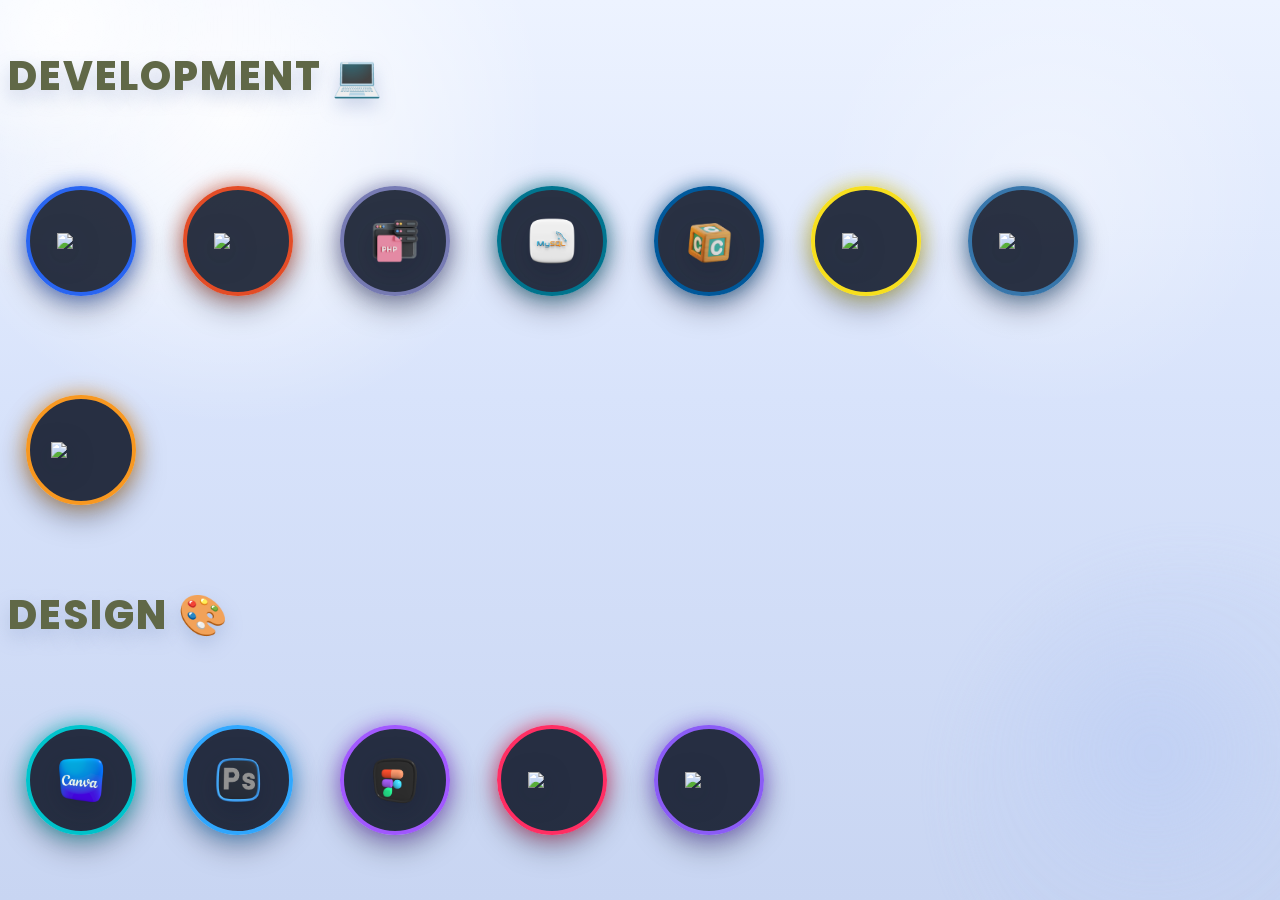
==== Glowing Product Card/index.html @ 0e00c1d3 "Initial portfolio" ====
<!DOCTYPE html>
<html lang="en">
<head>
  <meta charset="UTF-8">
  <title>Glowing Product Cards</title>
  <link rel="stylesheet" href="./style.css">
</head>
<body>
  <h1 class="page-title">Development 💻</h1>

  <!-- CSS CARD -->
  <div class="card ">
    <div class="circle" style="--clr: #2965f1">
      <img src="icon/css.png" class="logo">
    </div>
    <div class="content">
      <h2>CSS</h2>
      <div class="skill-level">
        <span>Learning</span>
        <div class="skill-bar">
          <div class="skill-fill" style="width: 100%"></div>
        </div>
        <strong>100%</strong>
      </div>
      <p>I learned styling, colors, spacing, flexbox, hover effects, and responsive design.</p>
    </div>
    <img src="icon/css.png" class="product_img">
  </div>

  <!-- HTML CARD -->
  <div class="card">
    <div class="circle" style="--clr: #e34c26">
      <img src="icon/html.png" class="logo">
    </div>
    <div class="content">
      <h2>HTML</h2>
      <div class="skill-level">
        <span>Learning</span>
        <div class="skill-bar">
          <div class="skill-fill" style="width: 99%"></div>
        </div>
        <strong>99%</strong>
      </div>
      <p>I learned page structure, headings, forms, links, images, and semantic tags.</p>
    </div>
    <img src="icon/html.png" class="product_img">
  </div>

  <!-- PHP CARD -->
  <div class="card">
    <div class="circle" style="--clr: #777bb4">
      <img src="icon/php.png" class="logo">
    </div>
    <div class="content">
      <h2>PHP</h2>
      <div class="skill-level">
        <span>Backend</span>
        <div class="skill-bar">
          <div class="skill-fill" style="width: 90%"></div>
        </div>
        <strong>90%</strong>
      </div>
      <p>I learned PHP for backend development, handling forms, databases, and dynamic websites.</p>
    </div>
    <img src="icon/php1.png" class="product_img">
  </div>

  <!-- MYSQL CARD -->
  <div class="card">
    <div class="circle" style="--clr: #00758f">
      <img src="icon/mysql.png" class="logo">
    </div>
    <div class="content">
      <h2>MySQL</h2>
      <div class="skill-level">
        <span>Database</span>
        <div class="skill-bar">
          <div class="skill-fill" style="width: 95%"></div>
        </div>
        <strong>95%</strong>
      </div>
      <p>I use MySQL for queries, CRUD operations, and backend data integration.</p>
    </div>
    <img src="icon/mysql1.png" class="product_img">
  </div>

  <!-- C & C++ CARD -->
<div class="card">
  <div class="circle" style="--clr: #00599c">
    <img src="icon/c.png" class="logo">
  </div>

  <div class="content">
    <h2>C & C++</h2>
    <div class="skill-level">
      <span>Programming</span>
      <div class="skill-bar">
        <div class="skill-fill" style="width: 70%"></div>
      </div>
      <strong>70%</strong>
    </div>
    <p>
      I learned basics of C and C++, including variables, loops, functions, and problem-solving logic.
    </p>
  </div>

  <img src="icon/c++.png" class="product_img">
</div>

  <!-- JAVASCRIPT CARD -->
  <div class="card ">
    <div class="circle" style="--clr: #f7df1e">
      <img src="icon/JavaScript.png" class="logo">
    </div>
    <div class="content">
      <h2>JavaScript</h2>
      <div class="skill-level">
        <span>Learning</span>
        <div class="skill-bar">
          <div class="skill-fill" style="width: 85%"></div>
        </div>
        <strong>85%</strong>
      </div>
      <p>I learned variables, functions, events, DOM updates, and interactive behavior.</p>
    </div>
    <img src="icon/JavaScript.png" class="product_img">
  </div>

  <!-- PYTHON CARD -->
  <div class="card">
    <div class="circle" style="--clr: #3776ab">
      <img src="icon/python.png" class="logo">
    </div>
    <div class="content">
      <h2>Python</h2>
      <div class="skill-level">
        <span>Learning</span>
        <div class="skill-bar">
          <div class="skill-fill" style="width: 75%"></div>
        </div>
        <strong>75%</strong>
      </div>
      <p>I learned basic syntax, loops, functions, logic building, and simple projects.</p>
    </div>
    <img src="icon/python.png" class="product_img">
  </div>

<div class="line-break"></div>

<!-- JAVA CARD -->
<div class="card java-card">
  <div class="circle" style="--clr: #f89820">
    <img src="icon/java.png" class="logo">
  </div>

  <div class="content">
    <h2>Java</h2>
    <div class="skill-level">
      <span>Programming</span>
      <div class="skill-bar">
        <div class="skill-fill" style="width: 65%"></div>
      </div>
      <strong>65%</strong>
    </div>
    <p>
      I learned Java basics, object-oriented programming concepts, classes, objects, and problem-solving techniques.
    </p>
  </div>

  <img src="icon/java1.png" class="product_img">
</div>


 <!-- Desing  -->
  <h1 class="page-title">Design 🎨</h1>

  <!-- CANVA CARD -->
  <div class="card">
    <div class="circle" style="--clr: #00c4cc">
      <img src="icon/canva.png" class="logo">
    </div>
    <div class="content">
      <h2>Canva</h2>
      <div class="skill-level">
        <span>Designing</span>
        <div class="skill-bar">
          <div class="skill-fill" style="width: 90%"></div>
        </div>
        <strong>90%</strong>
      </div>
      <p>I create social media posts, posters, thumbnails, and creative designs in Canva.</p>
    </div>
    <img src="icon/canva.png" class="product_img">
  </div>

  <!-- PHOTOSHOP CARD -->
  <div class="card canva-card">
    <div class="circle" style="--clr: #31a8ff">
      <img src="icon/photoshop.png" class="logo">
    </div>
    <div class="content">
      <h2>Photoshop</h2>
      <div class="skill-level">
        <span>Editing</span>
        <div class="skill-bar">
          <div class="skill-fill" style="width: 60%"></div>
        </div>
        <strong>60%</strong>
      </div>
      <p>I create photo edits, thumbnails, banners, and advanced graphic designs in Photoshop.</p>
    </div>
    <img src="icon/photoshop1.png" class="product_img">
  </div>

  <!-- FIGMA CARD -->
  <div class="card canva-card">
    <div class="circle" style="--clr: #a259ff">
      <img src="icon/figma.png" class="logo">
    </div>
    <div class="content">
      <h2>Figma</h2>
      <div class="skill-level">
        <span>UI/UX Design</span>
        <div class="skill-bar">
          <div class="skill-fill" style="width: 74%"></div>
        </div>
        <strong>74%</strong>
      </div>
      <p>I design UI/UX layouts, wireframes, and prototypes with clean design systems.</p>
    </div>
    <img src="icon/figma.png" class="product_img">
  </div>

  <!-- ADOBE EXPRESS CARD -->
  <div class="card canva-card">
    <div class="circle" style="--clr: #ff2e63">
      <img src="icon/adobe.png" class="logo">
    </div>
    <div class="content">
      <h2>Adobe Express</h2>
      <div class="skill-level">
        <span>Designing</span>
        <div class="skill-bar">
          <div class="skill-fill" style="width: 82%"></div>
        </div>
        <strong>82%</strong>
      </div>
      <p>I create social media graphics, posters, and quick design projects with Adobe Express.</p>
    </div>
    <img src="icon/adobe1.png" class="product_img">
  </div>

  <!-- AI DESIGN CARD -->
  <div class="card canva-card">
    <div class="circle" style="--clr: #8b5cf6">
      <img src="icon/ai1.png" class="logo">
    </div>
    <div class="content">
      <h2>AI Image/Design</h2>
      <div class="skill-level">
        <span>AI Creating</span>
        <div class="skill-bar">
          <div class="skill-fill" style="width: 89%"></div>
        </div>
        <strong>89%</strong>
      </div>
      <p>I use AI tools to generate images, design ideas, thumbnails, and concepts quickly.</p>
    </div>
    <img src="icon/ai.png" class="product_img">
  </div>
</body>
</html>
---- Glowing Product Card/style.css ----
@import url("https://fonts.googleapis.com/css?family=Poppins:200,300,400,500,600,700,800,900&display=swap");

* {
  margin: 0;
  padding: 0;
  box-sizing: border-box;
  font-family: "Poppins", sans-serif;
}

html {
  min-height: 100%;
  background: #cfdcf4;
}

body {
  display: flex;
  justify-content: flex-start;
  align-items: flex-start;
  flex-wrap: wrap;
  column-gap: 12px;
  row-gap: 1px;
  position: relative;
  min-height: 100vh;
  overflow-x: hidden;
  padding: 16px 10px 16px 8px;
  background:
    radial-gradient(circle at 18% 12%, rgba(255, 255, 255, 0.92), transparent 24%),
    radial-gradient(circle at 82% 20%, rgba(255, 255, 255, 0.34), transparent 18%),
    linear-gradient(180deg, #edf3ff 0%, #d8e3fb 44%, #c8d5f2 100%);
}

body::before,
body::after {
  content: "";
  position: fixed;
  pointer-events: none;
  z-index: 0;
}

body::before {
  top: -120px;
  left: -90px;
  width: 420px;
  height: 420px;
  border-radius: 50%;
  background:
    radial-gradient(circle at 35% 35%, rgba(255, 255, 255, 0.95), rgba(255, 255, 255, 0.18) 35%, rgba(255, 255, 255, 0));
  filter: blur(16px);
  opacity: 0.95;
}

body::after {
  right: -140px;
  bottom: -120px;
  width: 460px;
  height: 460px;
  border-radius: 50%;
  background:
    radial-gradient(circle at 42% 42%, rgba(189, 206, 244, 0.95), rgba(189, 206, 244, 0.28) 38%, rgba(189, 206, 244, 0));
  filter: blur(22px);
  opacity: 0.8;
}

body > * {
  position: relative;
  z-index: 1;
  pointer-events: auto;
}

body > *::selection {
  background: rgba(126, 145, 194, 0.28);
}

body::selection {
  background: rgba(126, 145, 194, 0.28);
}

.page-title {
  width: 100%;
  text-align: left;
  margin: 30px 0;
  font-size: 2.5rem;
  font-weight: 800;
  letter-spacing: 2px;
  text-transform: uppercase;
  color:#606847; text-shadow:0 0 5px #bc45d6, 0 0 10px #a0fa60;
  text-shadow: 0 8px 18px rgba(125, 145, 193, 0.35);
}

.line-break {
  flex-basis: 100%;
  height: 0;
}

.card {
  position: relative;
  width: 145px;
  height: 185px;
  display: flex;
  justify-content: center;
  align-items: center;
  border-radius: 24px;
  transition: width 0.55s ease, transform 0.55s ease, filter 0.4s ease;
}

.card:hover {
  width: 295px;
  transform: translateY(-3px);
  filter: saturate(1.08);
}

.card .circle {
  position: absolute;
  inset: 0;
  display: flex;
  justify-content: center;
  align-items: center;
}

.card .circle::before {
  content: "";
  position: absolute;
  width: 102px;
  height: 102px;
  border-radius: 50%;
  background: rgba(15, 23, 42, 0.88);
  border: 4px solid var(--clr);
  box-shadow: 0 12px 30px rgba(2, 6, 23, 0.35), 0 0 14px rgba(255, 255, 255, 0.05),
    0 0 20px color-mix(in srgb, var(--clr) 70%, transparent);
  transition: all 0.5s ease;
}

.card:hover .circle::before {
  width: 100%;
  height: 100%;
  border-radius: 24px;
  background: linear-gradient(145deg, color-mix(in srgb, var(--clr) 82%, white 18%), rgba(15, 23, 42, 0.95));
  box-shadow: 0 16px 36px rgba(2, 6, 23, 0.4), 0 0 24px color-mix(in srgb, var(--clr) 72%, transparent);
}

.card .circle .logo {
  position: relative;
  width: 48px;
  filter: drop-shadow(0 8px 14px rgba(15, 23, 42, 0.28));
  transition: transform 0.45s ease, opacity 0.35s ease, filter 0.35s ease;
}

.java-card .circle .logo {
  width: 60px;
}

.card:hover .circle .logo {
  transform: scale(0.2);
  opacity: 0;
  filter: blur(4px);
}

.card .product_img {
  position: absolute;
  top: 50%;
  left: 50%;
  height: 92px;
  transform: translate(-50%, -50%) scale(0) rotate(-20deg);
  filter: drop-shadow(0 12px 18px rgba(2, 6, 23, 0.32));
  transition: all 0.6s ease;
}

.java-card .product_img {
  height: 110px;
}

.card:hover .product_img {
  top: 60%;
  left: 78%;
  height: 135px;
  transform: translate(-50%, -50%) scale(1) rotate(6deg);
}

.java-card:hover .product_img {
  height: 160px;
}

.card .content {
  position: absolute;
  left: 14px;
  width: 58%;
  padding: 10px 0;
  opacity: 0;
  visibility: hidden;
  transform: translateX(-25px);
  transition: opacity 0.4s ease, transform 0.4s ease;
}

.card:hover .content {
  opacity: 1;
  visibility: visible;
  transform: translateX(0);
  transition-delay: 0.2s;
}

.card .content h2 {
  color: #ffffff;
  text-transform: uppercase;
  font-size: 0.95rem;
  line-height: 1;
  margin-bottom: 6px;
}

.card .content .skill-level {
  display: grid;
  grid-template-columns: 1fr;
  gap: 5px;
  margin-bottom: 7px;
  padding: 4px 7px;
  border-radius: 12px;
  background: rgba(255, 255, 255, 0.1);
}

.card .content .skill-header {
  display: flex;
  align-items: center;
  justify-content: space-between;
  gap: 8px;
}

.card .content .skill-level span,
.card .content .skill-level strong {
  color: #ffffff;
  font-size: 0.5rem;
  font-weight: 600;
  letter-spacing: 0.04em;
}

.card .content .skill-level > span,
.card .content .skill-level > strong {
  display: none;
}

.card .content .skill-level > span:first-child,
.card .content .skill-level > strong:last-child {
  display: block;
}

.card .content .skill-level strong {
  font-weight: 700;
}

.card .content .skill-bar {
  height: 5px;
  border-radius: 999px;
  overflow: hidden;
  background: rgba(255, 255, 255, 0.22);
}

.card .content .skill-fill {
  height: 100%;
  border-radius: inherit;
  background: linear-gradient(90deg, #ffffff, #dbeafe);
  box-shadow: 0 0 10px rgba(255, 255, 255, 0.35);
}

.card .content p {
  color: rgba(255, 255, 255, 0.82);
  font-size: 0.6rem;
  line-height: 1.5;
  word-break: break-word;
}

.card .content a {
  display: inline-block;
  margin-top: 10px;
  padding: 6px 11px;
  color: #0f172a;
  background: rgba(255, 255, 255, 0.96);
  border-radius: 999px;
  text-decoration: none;
  font-size: 0.62rem;
  font-weight: 600;
  transition: transform 0.25s ease, box-shadow 0.25s ease;
}

.card .content a:hover {
  transform: translateY(-1px);
  box-shadow: 0 8px 18px rgba(255, 255, 255, 0.18);
}

@media (min-width: 1200px) {
  body {
    max-width: none;
    margin: 0;
  }
}

@media (max-width: 768px) {
  .page-title {
    font-size: 1.5rem;
    margin: 0 0 2px 2px;
  }

  .card,
  .card:hover {
    width: 100%;
    max-width: 320px;
    height: 460px;
  }

  .card .circle::before,
  .card:hover .circle::before {
    width: 180px;
    height: 180px;
    border-radius: 50%;
  }

  .card .content,
  .card:hover .content {
    width: calc(100% - 48px);
    left: 24px;
    top: 34px;
    opacity: 1;
    visibility: visible;
    transform: none;
  }

  .card .product_img,
  .card:hover .product_img {
    top: 76%;
    left: 50%;
    height: 180px;
    transform: translate(-50%, -50%) scale(1) rotate(0deg);
  }

  .card .content .skill-level > span,
  .card .content .skill-level > strong {
    display: block;
  }

  .card .circle .logo,
  .card:hover .circle .logo {
    width: 80px;
    opacity: 1;
    transform: none;
  }
}
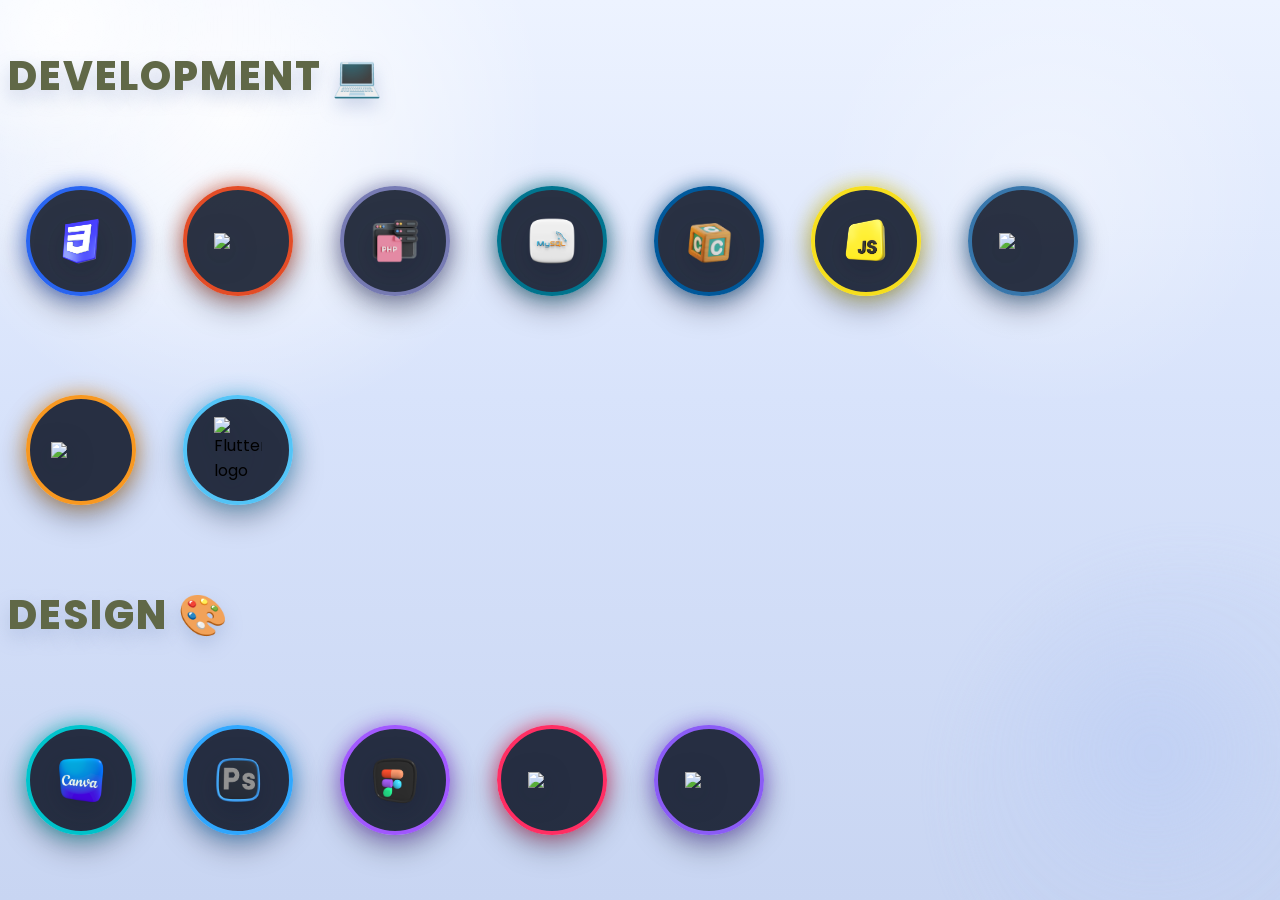
==== commit 2d560f59: "add" ====
--- a/Glowing Product Card/index.html
+++ b/Glowing Product Card/index.html
@@ -170,6 +170,27 @@
   <img src="icon/java1.png" class="product_img">
 </div>
 
+<!-- FLUTTER CARD -->
+<div class="card">
+  <div class="circle" style="--clr: #54c5f8">
+    <img src="https://cdn3d.iconscout.com/3d/free/preview/free-flutter-logo-3d-icon-png-download-4642761%400.png?f=webp&amp;h=700" class="logo" alt="Flutter logo">
+  </div>
+
+  <div class="content">
+    <h2>Flutter</h2>
+    <div class="skill-level">
+      <span>App Development</span>
+      <div class="skill-bar">
+        <div class="skill-fill" style="width: 65%"></div>
+      </div>
+      <strong>65%</strong>
+    </div>
+    <p>I learned Flutter basics, widgets, layouts, navigation, and building responsive mobile apps.</p>
+  </div>
+
+  <img src="https://cdn3d.iconscout.com/3d/free/preview/free-flutter-logo-3d-icon-png-download-4642761%400.png?f=webp&amp;h=700" class="product_img" alt="Flutter logo">
+</div>
+
 
  <!-- Desing  -->
   <h1 class="page-title">Design 🎨</h1>
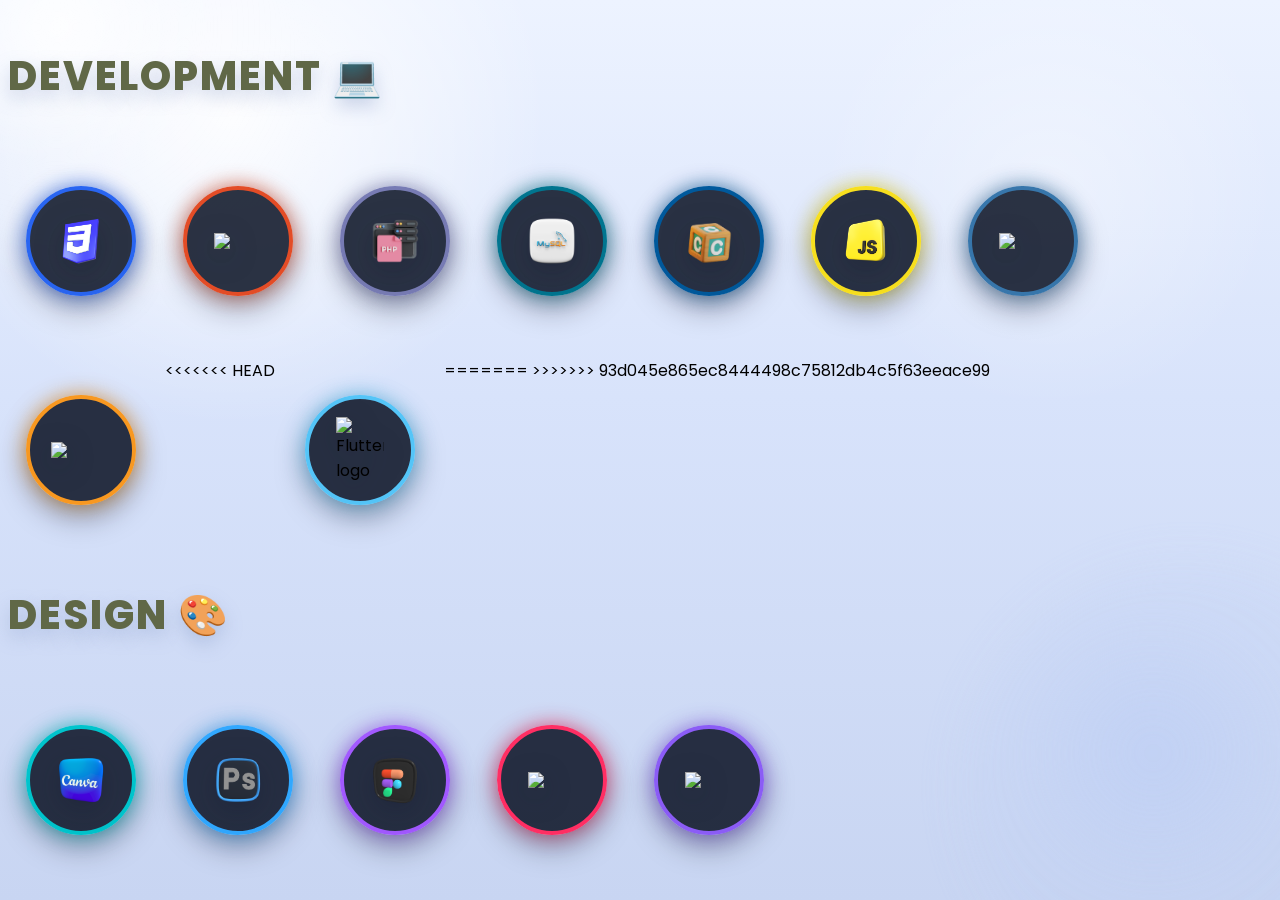
==== commit 54ca0b71: "add project" ====
--- a/Glowing Product Card/index.html
+++ b/Glowing Product Card/index.html
@@ -170,6 +170,7 @@
   <img src="icon/java1.png" class="product_img">
 </div>
 
+<<<<<<< HEAD
 <!-- FLUTTER CARD -->
 <div class="card">
   <div class="circle" style="--clr: #54c5f8">
@@ -191,6 +192,8 @@
   <img src="https://cdn3d.iconscout.com/3d/free/preview/free-flutter-logo-3d-icon-png-download-4642761%400.png?f=webp&amp;h=700" class="product_img" alt="Flutter logo">
 </div>
 
+=======
+>>>>>>> 93d045e865ec8444498c75812db4c5f63eeace99
 
  <!-- Desing  -->
   <h1 class="page-title">Design 🎨</h1>
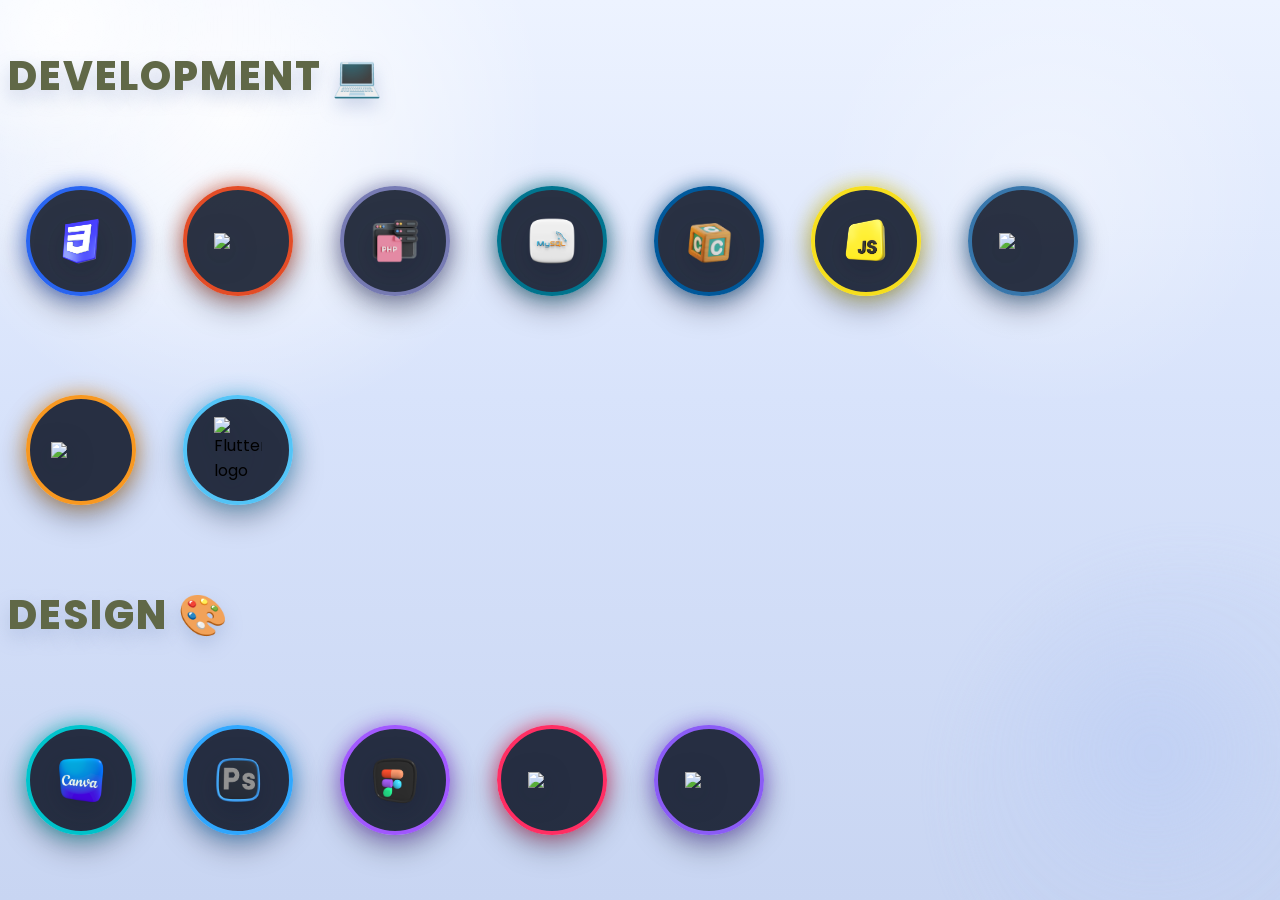
==== commit 85aa0802: "Fix duplicate project content" ====
--- a/Glowing Product Card/index.html
+++ b/Glowing Product Card/index.html
@@ -170,7 +170,7 @@
   <img src="icon/java1.png" class="product_img">
 </div>
 
-<<<<<<< HEAD
+
 <!-- FLUTTER CARD -->
 <div class="card">
   <div class="circle" style="--clr: #54c5f8">
@@ -192,8 +192,7 @@
   <img src="https://cdn3d.iconscout.com/3d/free/preview/free-flutter-logo-3d-icon-png-download-4642761%400.png?f=webp&amp;h=700" class="product_img" alt="Flutter logo">
 </div>
 
-=======
->>>>>>> 93d045e865ec8444498c75812db4c5f63eeace99
+
 
  <!-- Desing  -->
   <h1 class="page-title">Design 🎨</h1>
